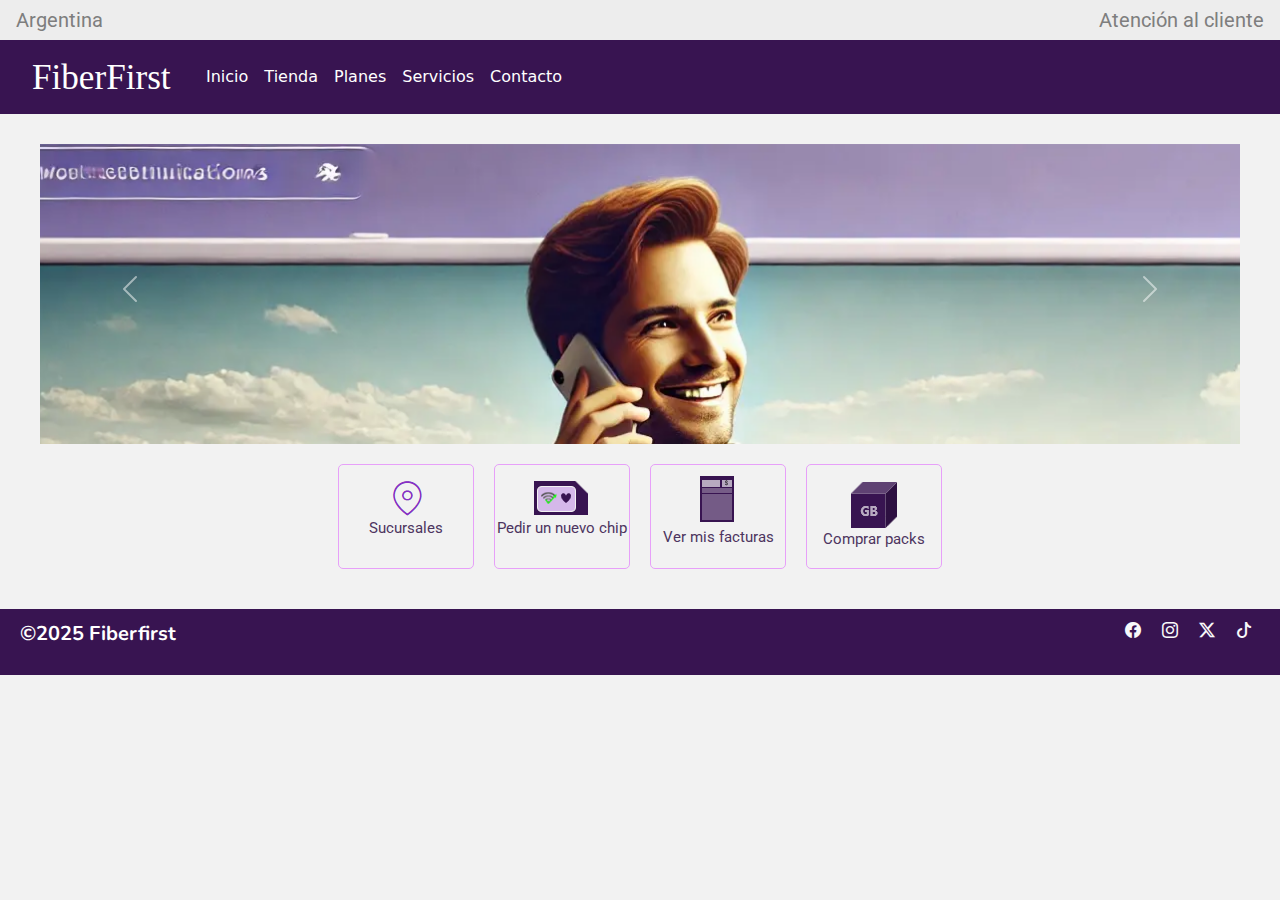
==== index.html @ aeedfc58 "Subida inicial" ====
<!DOCTYPE html>
<html lang="es">

<head>
    <meta charset="UTF-8">
    <meta name="viewport" content="width=device-width, initial-scale=1.0">
    <!--BOOTSTRAP-->
    <link href="https://cdn.jsdelivr.net/npm/bootstrap@5.3.3/dist/css/bootstrap.min.css" rel="stylesheet"
        integrity="sha384-QWTKZyjpPEjISv5WaRU9OFeRpok6YctnYmDr5pNlyT2bRjXh0JMhjY6hW+ALEwIH" crossorigin="anonymous">
    <!--END BOOTSTRAP-->
    <!--BOOTSTRAP ICONOS RRSS-->
    <link rel="stylesheet" href="https://cdn.jsdelivr.net/npm/bootstrap-icons/font/bootstrap-icons.css">
    <!--FIN DE BOOTSTRAP ICONOS-->
    <!--FONTS-->
    <link rel="preconnect" href="https://fonts.googleapis.com">
    <link rel="preconnect" href="https://fonts.gstatic.com" crossorigin>
    <link
        href="https://fonts.googleapis.com/css2?family=Nunito:ital,wght@0,200..1000;1,200..1000&family=Roboto:ital,wght@0,100..900;1,100..900&display=swap"
        rel="stylesheet">
    <!--FONTS End-->
    <!--CSS-->
    <link rel="stylesheet" href="./assets/css/style.css">
    <!-- CSS End-->
    <title>Celulares, Planes, Internet y más para estar Todo el Tiempo Conectado</title>
</head>

<body>
    <header>
        <div class="top-header d-flex justify-content-between p-3">
            <div class="left-top-header">
                <p class="m-0">Argentina</p>
            </div>
            <div class="right-top-header">
                <p class="m-0">Atención al cliente</p>
            </div>
        </div>
        <div class="bottom-header">
            <nav class="navbar navbar-expand-lg">
                <div class="container-fluid">
                    <a class="navbar-brand" href="./index.html"><img src="./assets/resources/logos/logowhite2.svg"
                            alt="Logo" class="logo-img"></a>
                    <button class="navbar-toggler" type="button" data-bs-toggle="collapse"
                        data-bs-target="#navbarSupportedContent" aria-controls="navbarSupportedContent"
                        aria-expanded="false" aria-label="Toggle navigation">
                        <span class="navbar-toggler-icon"></span>
                    </button>
                    <div class="collapse navbar-collapse" id="navbarSupportedContent">
                        <ul class="navbar-nav me-auto mb-2 mb-lg-0">
                            <li class="nav-item">
                                <a class="nav-link active" aria-current="page" href="./index.html">Inicio</a>
                            </li>
                            <li class="nav-item">
                                <a class="nav-link" href="./pages/tienda.html">Tienda</a>
                            </li>
                            <li class="nav-item">
                                <a class="nav-link" href="./pages/planes.html">Planes</a>
                            </li>
                            <li class="nav-item">
                                <a class="nav-link" href="./pages/servicios.html">Servicios</a>
                            </li>
                            <li class="nav-item">
                                <a class="nav-link" href="./pages/contacto.html">Contacto</a>
                            </li>
                        </ul>
                    </div>
                </div>
            </nav>
        </div>
        <!--Fin del menú de navegación-->
    </header>
    <!--FIN HEADER - INICIO MAIN -->
    <main>
        <!--Temp
        <h1>Bienvenido a nuestro nuevo sitio</h1>
        <p>Internet en todas partes</p>-->
        <!--CAROUSEL START-->
        <div id="carouselExample" class="carousel slide">
            <div class="carousel-inner">
                <div class="carousel-item active">
                    <img src="./assets/resources/banners-index/banner-ia-persona-hablando-campo.webp"
                        class="d-block w-100" alt="Conectá con libertad">
                </div>
                <div class="carousel-item">
                    <img src="./assets/resources/banners-index/banner-ia-ciudad-conexion-velocidad.webp"
                        class="d-block w-100" alt="Volá con nuestros planes de Fibra">
                </div>
                <div class="carousel-item">
                    <img src="./assets/resources/banners-index/banner-ia-persona-persona-gamer-jugando-5g.webp"
                        class="d-block w-100" alt="5G sin latencia">
                </div>
            </div>
            <button class="carousel-control-prev" type="button" data-bs-target="#carouselExample" data-bs-slide="prev">
                <span class="carousel-control-prev-icon" aria-hidden="true"></span>
                <span class="visually-hidden">Anterior</span>
            </button>
            <button class="carousel-control-next" type="button" data-bs-target="#carouselExample" data-bs-slide="next">
                <span class="carousel-control-next-icon" aria-hidden="true"></span>
                <span class="visually-hidden">Siguiente</span>
            </button>
        </div>
        <!-- CAROUSEL END-->
        <section id="shortcuts">
                <div>
                    <img src="./assets/resources/pin-sucursales-2.png" alt="Sucursales">
                    <p>Sucursales</p>
                </div>
                <div>
                    <img src="./assets/resources/icono-simcard-violeta.png" alt="Pedir una nueva Simcard">
                    <p>Pedir un nuevo chip</p>
                </div>
                <div>
                    <img src="./assets/resources/icono-factura.png" alt="Visualizar mis facturas">
                    <p>Ver mis facturas</p>
                </div>
                <div>
                    <img src="./assets/resources/icono-packs.png" alt="Comprar packs">
                    <p>Comprar packs</p>
                </div>
        </section>
    </main>
    <!--Inicio footer (pie de página)-->
    <footer>
        <div class="top-footer">
            <p>©2025 Fiberfirst</p>
            <div>
                <a href="https://www.facebook.com" class="text-light mx-2"><i class="bi bi-facebook"></i></a>
                <a href="https://www.instagram.com" class="text-light mx-2"><i class="bi bi-instagram"></i></a>
                <a href="https://www.x.com" class="text-light mx-2"><i class="bi bi-twitter-x"></i></a>
                <a href="https://www.tiktok.com" class="text-light mx-2"><i class="bi bi-tiktok"></i></a>
            </div>
        </div>
    </footer>
    <!--Fin del footer o pie de página-->
    <script src="https://cdn.jsdelivr.net/npm/bootstrap@5.3.3/dist/js/bootstrap.bundle.min.js"
        integrity="sha384-YvpcrYf0tY3lHB60NNkmXc5s9fDVZLESaAA55NDzOxhy9GkcIdslK1eN7N6jIeHz" crossorigin="anonymous">
        </script>
</body>

</html>
---- assets/css/style.css ----
/* CSS Reset */
* {
    margin: 0;
    padding: 0;
    box-sizing: border-box;
}

/* CSS Reset End */
/* MEDIA QUERIES */
/* Celulares */
@media (max-width: 576px) {
    body {
        font-size: 14px;
    }
    img {
        max-width: 100%;
        height: auto;
    }
    .contacto {
        display: flex;
        flex-direction: column;
        flex-wrap: wrap;
    }
    .img-contacto {
        width: 100%;
        height: auto;
    }
    .navbar .container-fluid {
        padding: 0 10px:
    }
    .navbar-brand img {
        width: 100px;
    }

    .grid-equipos {
        grid-template-columns: 1fr;
    }
    .visualizador-content {
        grid-template-columns: 1fr;
    }
    .content-box{
        width: 100%;
    }

    .top-footer {
        flex-direction: column;
        text-align: center;
    }
}

/* Tablets */
@media (min-width: 577px) and (max-width: 992px) {
    img {
        max-width: 100%;
        height: auto;
    }
    .grid-equipos {
        grid-template-columns: repeat(2, 1fr);
    }

    .visualizador-content {
        grid-template-columns: 1fr;
    }
}


/* Escritorio */
@media (min-width: 993px) {
    .grid-equipos {
        grid-template-columns: repeat(3, 1fr);
    }
    .visualizador-content {
        grid-template-columns: repeat(2, 1fr);
    }
}
/* ESTILOS HEADER*/
/*TOP-HEADER*/
.top-header {
    display: flex;
    height: 40px;
    padding-left: 20px;
    padding-right: 20px;
    background-color: #ededed;
    justify-content: space-between;
    align-items: center;
}

/*LOGO Y NAVBAR TOP*/
.logo-img {
    width: 150px;
    height: auto;
    max-width: 100%;
}

.bottom-header {
    display: flex;
    padding-left: 20px;
    padding-right: 20px;
    background-color: #381451;
    align-items: center;
}

.navbar-nav .nav-link {
    color: white !important;
}

.navbar-nav .nav-link.active {
    color: white !important;
}

.navbar-toggler {
    border-color: rgba(255, 255, 255, 0.5);
    /* Color del borde */
}

.navbar-toggler-icon {
    filter: invert(1);
    /* Invierte los colores (oscuro a claro) */
}

/*INICIO ESTILOS TOP MENU*/

/*FIN ESTILOS TOP MENU*/
/* FIN ESTILOS HEADER*/
/* Estilos Body */
body {
    background-color: #F2F2F2;
}

/* INICIO selector para H1 en todas las webs */
h1 {
    font-size: 36px;
    color: #5c2971;
    font-family: "Roboto", sans-serif;
    text-align: left;
}

/* FIN selector para etiqueta H1 en todas las webs */
/*ESTILOS CAROUSEL*/
.carousel-item img {
    width: 100%;
    height: 300px;
    object-fit: cover;
    margin-top: 10px;
}

/* INICIO selector para PÁRRAFOS */

.top-header p {
    font-family: "Roboto", sans-serif;
    color: #7e7e7e;
    font-size: 20px;
}

/* FIN Selector para PÁRRAFOS en todas las webs */

/*INICIO ESTILOS MAIN*/
/*PÁRRAFOS dentro del MAIN*/
main {
    display: flex;
    flex-direction: column;
    flex: 1;
    max-width: 1200px;
    margin: 20px auto;
    justify-content: center;
    align-items: center;
    width: 100%;
}

main p {
    font-family: "Roboto", sans-serif;
    font-size: 20px;
    color: #a3a3a3;
}

/*FIN Selector para PÁRRAFOS dentro del MAIN*/
/*USO DE GRID PARA VISUALIZADOR DE EQUIPOS*/
#visualizador-equipos {
    display: grid;
    grid-template-columns: 250px auto;
    margin: 5% 0% 5% 0%;
    column-gap: 1%;

}

.menu-lateral {
    background-color: #ffffff;
    border: 1px solid #e7a0f9;
    border-radius: 15px;
    align-items: center;
    text-align: center;
}

.menu-lateral p {
    color: #5c2971;
    font-size: 150%;
    font-weight: bold;
}

.grid-equipos {
    display: grid;
    grid-template-columns: repeat(3, 1fr);
    /*Alternativa: repeat (3, 1fr)*/
    grid-template-rows: 1fr 1fr 1fr;
    column-gap: 2%;
    row-gap: 2%;
    justify-content: center;
}

.grid-box {
    display: grid;
    place-items: center;
    background-color: #ffffff;
    border: 1px solid #e7a0f9;
    border-radius: 15px;
    padding: 10px;
}

.grid-box img {
    width: 50%;
}

.grid-box p {
    font-size: 100%;
    color: #5c2971;
    font-weight: bold;
    text-align: center;
}

/*USO DE GRID PARA VISUALIZADOR DE PLANES*/
.visualizador-content {
    display: grid;
    grid-template-columns: 1fr 1fr 1fr 1fr;
    column-gap: 1%;
    margin-top: 1%;
    margin-bottom: 15px;
}

/*ESTILOS PARA BOX DE PLANES*/
.content-box {
    display: grid;
    grid-template-columns: 1fr;
    grid-auto-rows: min-content;
    align-items: start;
    background-color: #381451;
    border: 2px solid rgb(221, 110, 246);
    border-radius: 12px;
}

.content-titulo {
    padding: 10px 0px 0px 20px;
    font-size: 25px;
    color: rgb(255, 255, 255);
    font-weight: bold;
    max-height: 100%;
}

.content-price {
    padding-left: 20px;
    background-color: #e7a0f9;
}

.content-price p {
    color: #000000;
    font-size: 20px;
    font-weight: bold;
    margin: 5px 0;
}

.content-box-separador {
    padding: 10px 0px 0px 20px;
    background-color: #df4cbf;
}

.content-box-separador p {
    color: #ffffff;
    font-weight: bold;
}

.content-box-info {
    margin: 20px;
}

.content-box-info p {
    color: #fff;
    font-size: 16px;
}


/*ESTILOS CONTENEDORES SERVICIOS*/


/*ESTILOS PARA CONTENEDORES DE EQUIPOS*/
.eqp-box {
    background-color: white;
    border: 1px solid #d0d0d0;
    border-radius: 5px;
}

.eqp-box p {
    font-weight: bold;
    color: rgb(35, 35, 35);
    font-size: 25px;
}

.servicios-celulares {
    background-color: #5c2971;
    padding: 5px;
    color: #ffffff;
    border-radius: 20px;
    text-decoration: none;
    font-size: 18px;
}

.servicios-casa {
    background-color: #5c2971;
    padding: 5px;
    color: #ffffff;
    border-radius: 20px;
    text-decoration: none;
    font-size: 18px;
}

/* SHORTCUTS INDEX */
#shortcuts {
    margin: 20px 0;
    display: grid;
    grid-template-columns: repeat(4, 1fr);
    column-gap: 20px;
    align-items: stretch;
    justify-content: space-between;
}

#shortcuts div {
    padding: 10px 2px 2px 2px;
    align-items: center;
    justify-content: center;
    text-align: center;
    border: 1px solid #e7a0f9;
    border-radius: 5px;
}

#shortcuts p {
    color: #4d355f;
    font-size: 15px;
}

/* FIN ESTILOS MAIN*/
/* ESTILOS con Especificidad #Etiquetas para IDs */

/*INICIO FOOTER*/
footer {
    background-color: #381451;
    padding: 10px 20px 10px 20px;
}

footer p {
    font-size: 20px;
    font-family: "Nunito", sans-serif;
    color: #ffffff;
    font-weight: bold;
}

.top-footer {
    display: flex;
    justify-content: space-between;
}

/*FIN ESTILOS FOOTER*/

/*INICIO ESTILOS ESPECIALES*/
#banner-servicios {
    width: 70%;
}

/*FORMULARIO DE CONTACTO FONDO & TEXTO*/
.contacto {
    display: flex;
    gap: 10px;
}

#formulario-contacto {
    display: flex;
    flex-direction: column;
    font-family: "Roboto", sans-serif;
    font-size: 15px;
    color: #680b97;
    padding: 2%;
    margin-bottom: 2%;
    background-color: #fdf8fe;
    /*Fondo del menú*/
    border: 1px solid #ea96ff;
    border-radius: 5px;

    /*Borde gris*/
}

#formulario-contacto p {
    font-size: 20px;
    font-weight: bold;
    color: #681e85;
}

.btn-custom {
    background-color: #6a0dad;
    color: white;
    border: 1px solid #da1aba;
    border-radius: 2px;

}

.btn-custom:hover {
    background-color: #580a9e;
}


.titulo2 {
    margin-top: 10px;
}

.titulo2 p {
    color: #8724a5;
    font-weight: bold;
    font-size: 20px;
}

.img-contacto {
    max-width: 100%;
    height: 50%;
}
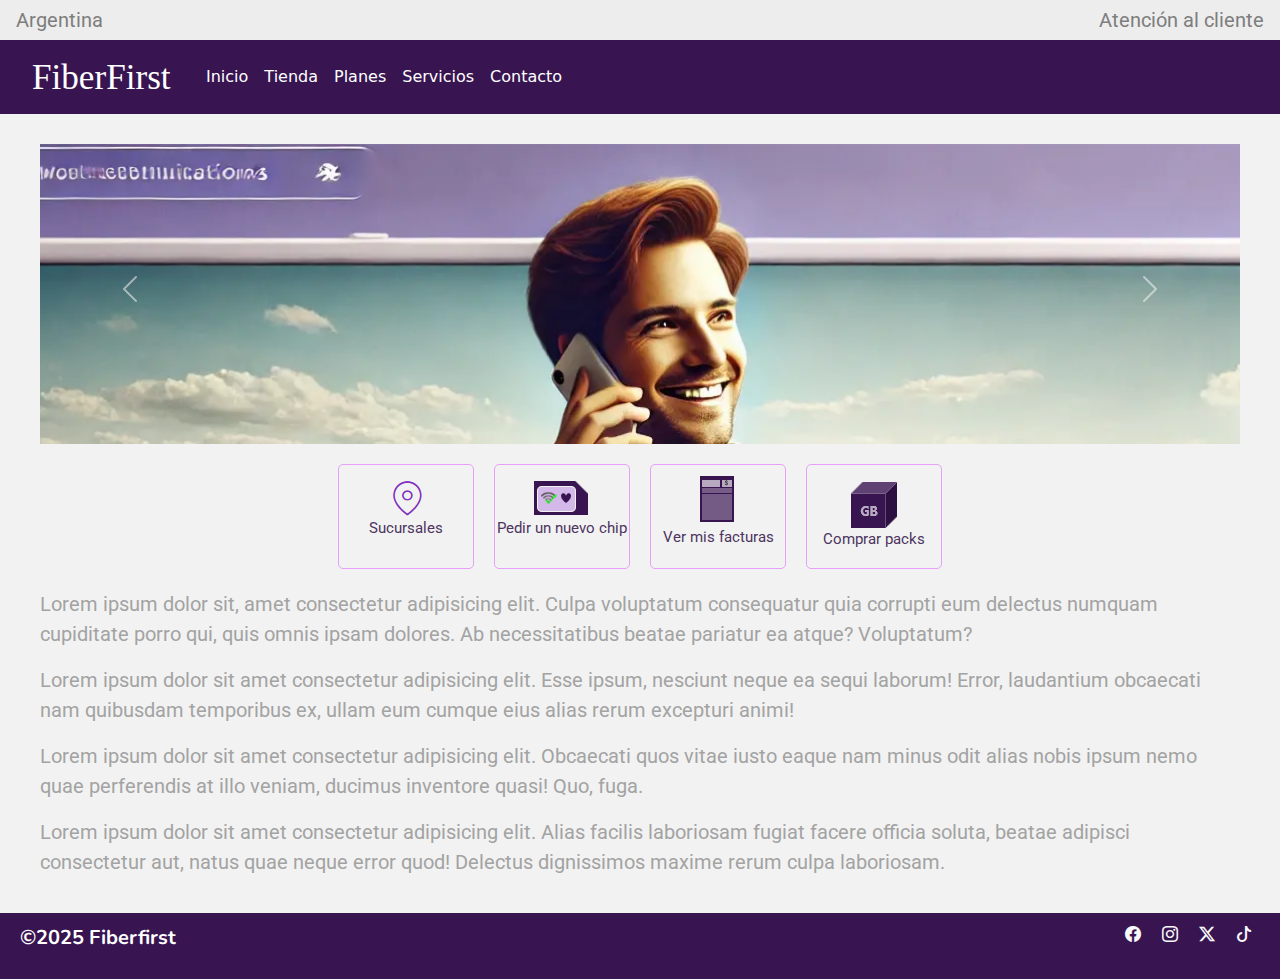
==== commit 114b6213: "Correciones" ====
--- a/index.html
+++ b/index.html
@@ -23,7 +23,7 @@
     <!-- CSS End-->
     <title>Celulares, Planes, Internet y más para estar Todo el Tiempo Conectado</title>
 </head>
-
+<!-- FIN HEADER - INICIO BODY -->
 <body>
     <header>
         <div class="top-header d-flex justify-content-between p-3">
@@ -34,6 +34,7 @@
                 <p class="m-0">Atención al cliente</p>
             </div>
         </div>
+        <!-- INICIO TOP MENU Y NAVBAR -->
         <div class="bottom-header">
             <nav class="navbar navbar-expand-lg">
                 <div class="container-fluid">
@@ -66,13 +67,10 @@
                 </div>
             </nav>
         </div>
-        <!--Fin del menú de navegación-->
+        <!--Fin del TOP MENU Y NAVBAR-->
     </header>
     <!--FIN HEADER - INICIO MAIN -->
     <main>
-        <!--Temp
-        <h1>Bienvenido a nuestro nuevo sitio</h1>
-        <p>Internet en todas partes</p>-->
         <!--CAROUSEL START-->
         <div id="carouselExample" class="carousel slide">
             <div class="carousel-inner">
@@ -99,6 +97,7 @@
             </button>
         </div>
         <!-- CAROUSEL END-->
+         <!-- INICIO ACCESOS RAPIDOS -->
         <section id="shortcuts">
                 <div>
                     <img src="./assets/resources/pin-sucursales-2.png" alt="Sucursales">
@@ -117,6 +116,11 @@
                     <p>Comprar packs</p>
                 </div>
         </section>
+        <!-- FIN ACCESOS RÁPIDOS -->
+         <p>Lorem ipsum dolor sit, amet consectetur adipisicing elit. Culpa voluptatum consequatur quia corrupti eum delectus numquam cupiditate porro qui, quis omnis ipsam dolores. Ab necessitatibus beatae pariatur ea atque? Voluptatum?</p>
+         <p>Lorem ipsum dolor sit amet consectetur adipisicing elit. Esse ipsum, nesciunt neque ea sequi laborum! Error, laudantium obcaecati nam quibusdam temporibus ex, ullam eum cumque eius alias rerum excepturi animi!
+            <p>Lorem ipsum dolor sit amet consectetur adipisicing elit. Obcaecati quos vitae iusto eaque nam minus odit alias nobis ipsum nemo quae perferendis at illo veniam, ducimus inventore quasi! Quo, fuga.
+                <p>Lorem ipsum dolor sit amet consectetur adipisicing elit. Alias facilis laboriosam fugiat facere officia soluta, beatae adipisci consectetur aut, natus quae neque error quod! Delectus dignissimos maxime rerum culpa laboriosam.
     </main>
     <!--Inicio footer (pie de página)-->
     <footer>
--- a/assets/css/style.css
+++ b/assets/css/style.css
@@ -33,13 +33,20 @@
     }
 
     .grid-equipos {
+        display: grid;
         grid-template-columns: 1fr;
+        row-gap: 10px;
     }
     .visualizador-content {
-        grid-template-columns: 1fr;
+        display: flex !important;
+        flex-direction: column;
+        row-gap: 10px;
     }
     .content-box{
         width: 100%;
+    }
+    .content-titulo .content-price .content-box-info {
+        font-size: 50%;
     }
 
     .top-footer {
@@ -47,13 +54,16 @@
         text-align: center;
     }
 }
-
+/* MEDIA QUERY */
 /* Tablets */
 @media (min-width: 577px) and (max-width: 992px) {
     img {
         max-width: 100%;
         height: auto;
     }
+        .content-box{
+        width: 100%;
+    }
     .grid-equipos {
         grid-template-columns: repeat(2, 1fr);
     }
@@ -63,7 +73,7 @@
     }
 }
 
-
+/* MEDIA QUERY */
 /* Escritorio */
 @media (min-width: 993px) {
     .grid-equipos {
@@ -93,15 +103,15 @@
 }
 
 .bottom-header {
-    display: flex;
     padding-left: 20px;
     padding-right: 20px;
     background-color: #381451;
     align-items: center;
 }
-
+    
 .navbar-nav .nav-link {
     color: white !important;
+    text-align: center;
 }
 
 .navbar-nav .nav-link.active {
@@ -110,20 +120,18 @@
 
 .navbar-toggler {
     border-color: rgba(255, 255, 255, 0.5);
-    /* Color del borde */
 }
 
 .navbar-toggler-icon {
     filter: invert(1);
-    /* Invierte los colores (oscuro a claro) */
-}
-
-/*INICIO ESTILOS TOP MENU*/
-
-/*FIN ESTILOS TOP MENU*/
-/* FIN ESTILOS HEADER*/
+}
+
 /* Estilos Body */
 body {
+    display: flex;
+    flex-direction: column;
+    flex: 1;
+    height: 100%;
     background-color: #F2F2F2;
 }
 
@@ -134,9 +142,9 @@
     font-family: "Roboto", sans-serif;
     text-align: left;
 }
-
 /* FIN selector para etiqueta H1 en todas las webs */
-/*ESTILOS CAROUSEL*/
+
+/* ESTILOS CAROUSEL INDEX */
 .carousel-item img {
     width: 100%;
     height: 300px;
@@ -145,26 +153,25 @@
 }
 
 /* INICIO selector para PÁRRAFOS */
-
 .top-header p {
     font-family: "Roboto", sans-serif;
     color: #7e7e7e;
     font-size: 20px;
 }
 
-/* FIN Selector para PÁRRAFOS en todas las webs */
-
 /*INICIO ESTILOS MAIN*/
 /*PÁRRAFOS dentro del MAIN*/
 main {
     display: flex;
     flex-direction: column;
-    flex: 1;
+    flex-grow: 1 !important;
     max-width: 1200px;
     margin: 20px auto;
-    justify-content: center;
+    justify-content: space-between;
     align-items: center;
+    height: 100vh
     width: 100%;
+    
 }
 
 main p {
@@ -174,15 +181,14 @@
 }
 
 /*FIN Selector para PÁRRAFOS dentro del MAIN*/
-/*USO DE GRID PARA VISUALIZADOR DE EQUIPOS*/
+/*GRID PARA VISUALIZADOR DE EQUIPOS*/
 #visualizador-equipos {
     display: grid;
     grid-template-columns: 250px auto;
     margin: 5% 0% 5% 0%;
     column-gap: 1%;
-
-}
-
+}
+/* MENU LATERAL O FILTROS PARA EQUIPOS */
 .menu-lateral {
     background-color: #ffffff;
     border: 1px solid #e7a0f9;
@@ -196,7 +202,8 @@
     font-size: 150%;
     font-weight: bold;
 }
-
+/* FIN MENU LATERAL O FILTROS PARA EQUIPOS */
+/* GRILLA DE EQUIPOS */
 .grid-equipos {
     display: grid;
     grid-template-columns: repeat(3, 1fr);
@@ -226,8 +233,9 @@
     font-weight: bold;
     text-align: center;
 }
-
-/*USO DE GRID PARA VISUALIZADOR DE PLANES*/
+/* FIN GRID GRILLA EQUIPOS */
+
+/*USO DE GRID PARA VISUALIZADORES DE PLANES Y SERVICIOS */
 .visualizador-content {
     display: grid;
     grid-template-columns: 1fr 1fr 1fr 1fr;
@@ -236,7 +244,7 @@
     margin-bottom: 15px;
 }
 
-/*ESTILOS PARA BOX DE PLANES*/
+/*ESTILOS PARA BOX DE PLANES Y SERVICIOS */
 .content-box {
     display: grid;
     grid-template-columns: 1fr;
@@ -287,22 +295,7 @@
 }
 
 
-/*ESTILOS CONTENEDORES SERVICIOS*/
-
-
 /*ESTILOS PARA CONTENEDORES DE EQUIPOS*/
-.eqp-box {
-    background-color: white;
-    border: 1px solid #d0d0d0;
-    border-radius: 5px;
-}
-
-.eqp-box p {
-    font-weight: bold;
-    color: rgb(35, 35, 35);
-    font-size: 25px;
-}
-
 .servicios-celulares {
     background-color: #5c2971;
     padding: 5px;
@@ -321,7 +314,7 @@
     font-size: 18px;
 }
 
-/* SHORTCUTS INDEX */
+/* ESTILOS SHORTCUTS INDEX */
 #shortcuts {
     margin: 20px 0;
     display: grid;
@@ -344,9 +337,8 @@
     color: #4d355f;
     font-size: 15px;
 }
-
+/* FIN ESTILOS SHORTCUTS INDEX */
 /* FIN ESTILOS MAIN*/
-/* ESTILOS con Especificidad #Etiquetas para IDs */
 
 /*INICIO FOOTER*/
 footer {
@@ -365,7 +357,6 @@
     display: flex;
     justify-content: space-between;
 }
-
 /*FIN ESTILOS FOOTER*/
 
 /*INICIO ESTILOS ESPECIALES*/
@@ -401,6 +392,7 @@
     color: #681e85;
 }
 
+/* BOTON ESPECIFICO WEB CONTACTO */
 .btn-custom {
     background-color: #6a0dad;
     color: white;
@@ -412,7 +404,7 @@
 .btn-custom:hover {
     background-color: #580a9e;
 }
-
+/* BOTON ESPECIFICO WEB CONTACTO */
 
 .titulo2 {
     margin-top: 10px;
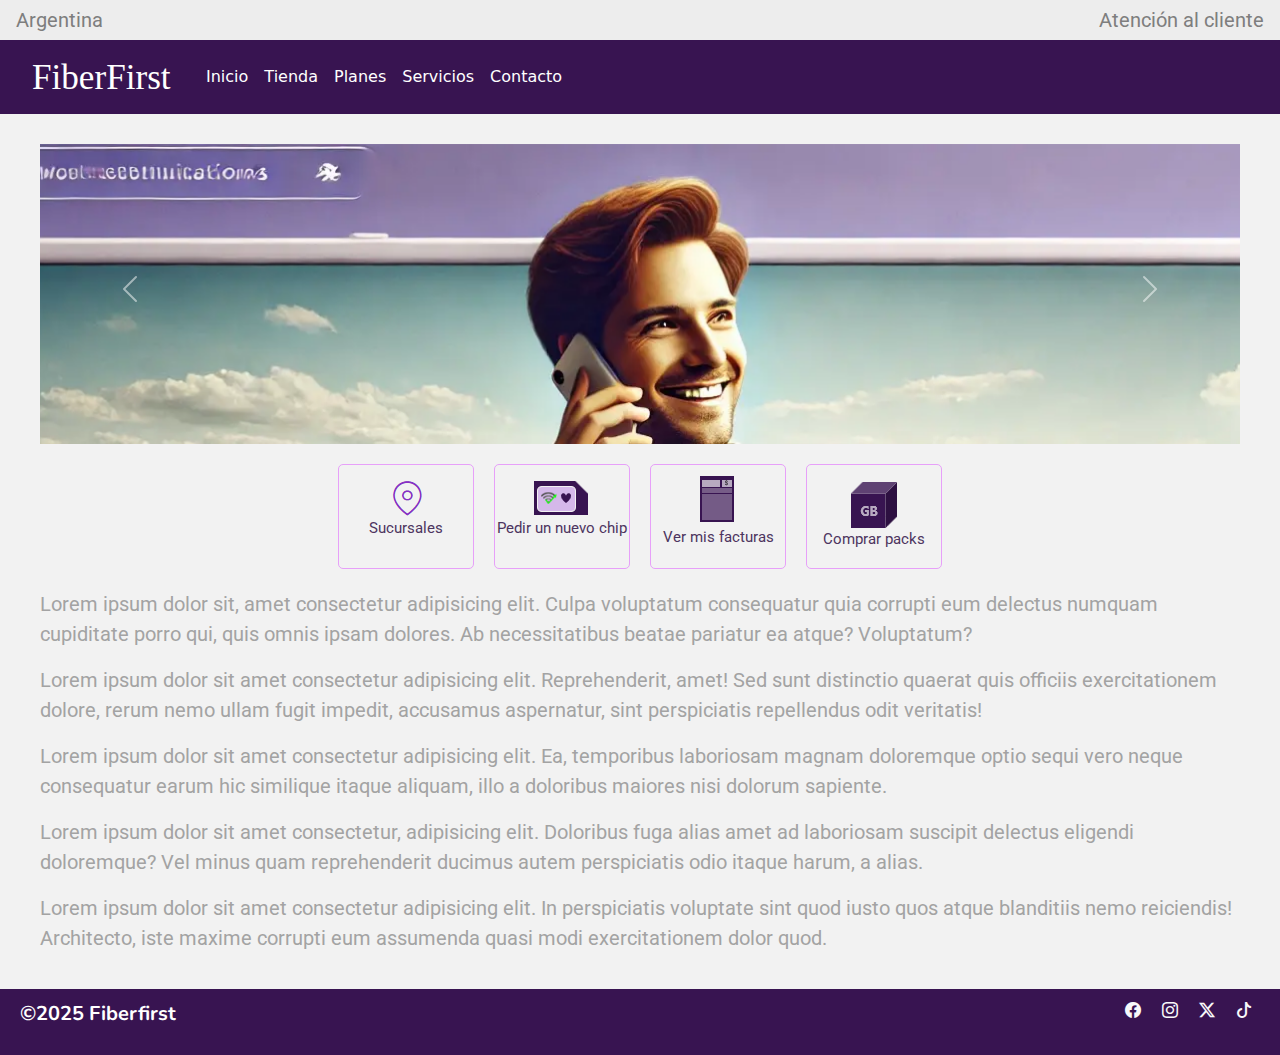
==== commit 6244859f: "Cambios" ====
--- a/index.html
+++ b/index.html
@@ -24,6 +24,7 @@
     <title>Celulares, Planes, Internet y más para estar Todo el Tiempo Conectado</title>
 </head>
 <!-- FIN HEADER - INICIO BODY -->
+
 <body>
     <header>
         <div class="top-header d-flex justify-content-between p-3">
@@ -97,30 +98,33 @@
             </button>
         </div>
         <!-- CAROUSEL END-->
-         <!-- INICIO ACCESOS RAPIDOS -->
+        <!-- INICIO ACCESOS RAPIDOS -->
         <section id="shortcuts">
-                <div>
-                    <img src="./assets/resources/pin-sucursales-2.png" alt="Sucursales">
-                    <p>Sucursales</p>
-                </div>
-                <div>
-                    <img src="./assets/resources/icono-simcard-violeta.png" alt="Pedir una nueva Simcard">
-                    <p>Pedir un nuevo chip</p>
-                </div>
-                <div>
-                    <img src="./assets/resources/icono-factura.png" alt="Visualizar mis facturas">
-                    <p>Ver mis facturas</p>
-                </div>
-                <div>
-                    <img src="./assets/resources/icono-packs.png" alt="Comprar packs">
-                    <p>Comprar packs</p>
-                </div>
+            <div>
+                <img src="./assets/resources/pin-sucursales-2.png" alt="Sucursales">
+                <p>Sucursales</p>
+            </div>
+            <div>
+                <img src="./assets/resources/icono-simcard-violeta.png" alt="Pedir una nueva Simcard">
+                <p>Pedir un nuevo chip</p>
+            </div>
+            <div>
+                <img src="./assets/resources/icono-factura.png" alt="Visualizar mis facturas">
+                <p>Ver mis facturas</p>
+            </div>
+            <div>
+                <img src="./assets/resources/icono-packs.png" alt="Comprar packs">
+                <p>Comprar packs</p>
+            </div>
         </section>
         <!-- FIN ACCESOS RÁPIDOS -->
-         <p>Lorem ipsum dolor sit, amet consectetur adipisicing elit. Culpa voluptatum consequatur quia corrupti eum delectus numquam cupiditate porro qui, quis omnis ipsam dolores. Ab necessitatibus beatae pariatur ea atque? Voluptatum?</p>
-         <p>Lorem ipsum dolor sit amet consectetur adipisicing elit. Esse ipsum, nesciunt neque ea sequi laborum! Error, laudantium obcaecati nam quibusdam temporibus ex, ullam eum cumque eius alias rerum excepturi animi!
-            <p>Lorem ipsum dolor sit amet consectetur adipisicing elit. Obcaecati quos vitae iusto eaque nam minus odit alias nobis ipsum nemo quae perferendis at illo veniam, ducimus inventore quasi! Quo, fuga.
-                <p>Lorem ipsum dolor sit amet consectetur adipisicing elit. Alias facilis laboriosam fugiat facere officia soluta, beatae adipisci consectetur aut, natus quae neque error quod! Delectus dignissimos maxime rerum culpa laboriosam.
+        <p>Lorem ipsum dolor sit, amet consectetur adipisicing elit. Culpa voluptatum consequatur quia corrupti eum
+            delectus numquam cupiditate porro qui, quis omnis ipsam dolores. Ab necessitatibus beatae pariatur ea atque?
+            Voluptatum?</p>
+            <p>Lorem ipsum dolor sit amet consectetur adipisicing elit. Reprehenderit, amet! Sed sunt distinctio quaerat quis officiis exercitationem dolore, rerum nemo ullam fugit impedit, accusamus aspernatur, sint perspiciatis repellendus odit veritatis!</p>
+            <p>Lorem ipsum dolor sit amet consectetur adipisicing elit. Ea, temporibus laboriosam magnam doloremque optio sequi vero neque consequatur earum hic similique itaque aliquam, illo a doloribus maiores nisi dolorum sapiente.</p>
+            <p>Lorem ipsum dolor sit amet consectetur, adipisicing elit. Doloribus fuga alias amet ad laboriosam suscipit delectus eligendi doloremque? Vel minus quam reprehenderit ducimus autem perspiciatis odio itaque harum, a alias.</p>
+            <p>Lorem ipsum dolor sit amet consectetur adipisicing elit. In perspiciatis voluptate sint quod iusto quos atque blanditiis nemo reiciendis! Architecto, iste maxime corrupti eum assumenda quasi modi exercitationem dolor quod.</p>
     </main>
     <!--Inicio footer (pie de página)-->
     <footer>
--- a/assets/css/style.css
+++ b/assets/css/style.css
@@ -12,22 +12,27 @@
     body {
         font-size: 14px;
     }
+
     img {
         max-width: 100%;
         height: auto;
     }
+
     .contacto {
         display: flex;
         flex-direction: column;
         flex-wrap: wrap;
     }
+
     .img-contacto {
         width: 100%;
         height: auto;
     }
+
     .navbar .container-fluid {
-        padding: 0 10px:
-    }
+        padding: 0 10px;
+    }
+
     .navbar-brand img {
         width: 100px;
     }
@@ -37,14 +42,17 @@
         grid-template-columns: 1fr;
         row-gap: 10px;
     }
+
     .visualizador-content {
         display: flex !important;
         flex-direction: column;
         row-gap: 10px;
     }
-    .content-box{
+
+    .content-box {
         width: 100%;
     }
+
     .content-titulo .content-price .content-box-info {
         font-size: 50%;
     }
@@ -54,6 +62,7 @@
         text-align: center;
     }
 }
+
 /* MEDIA QUERY */
 /* Tablets */
 @media (min-width: 577px) and (max-width: 992px) {
@@ -61,9 +70,11 @@
         max-width: 100%;
         height: auto;
     }
-        .content-box{
+
+    .content-box {
         width: 100%;
     }
+
     .grid-equipos {
         grid-template-columns: repeat(2, 1fr);
     }
@@ -79,10 +90,12 @@
     .grid-equipos {
         grid-template-columns: repeat(3, 1fr);
     }
+
     .visualizador-content {
         grid-template-columns: repeat(2, 1fr);
     }
 }
+
 /* ESTILOS HEADER*/
 /*TOP-HEADER*/
 .top-header {
@@ -108,7 +121,7 @@
     background-color: #381451;
     align-items: center;
 }
-    
+
 .navbar-nav .nav-link {
     color: white !important;
     text-align: center;
@@ -142,6 +155,7 @@
     font-family: "Roboto", sans-serif;
     text-align: left;
 }
+
 /* FIN selector para etiqueta H1 en todas las webs */
 
 /* ESTILOS CAROUSEL INDEX */
@@ -169,9 +183,8 @@
     margin: 20px auto;
     justify-content: space-between;
     align-items: center;
-    height: 100vh
     width: 100%;
-    
+
 }
 
 main p {
@@ -188,6 +201,7 @@
     margin: 5% 0% 5% 0%;
     column-gap: 1%;
 }
+
 /* MENU LATERAL O FILTROS PARA EQUIPOS */
 .menu-lateral {
     background-color: #ffffff;
@@ -199,19 +213,20 @@
 
 .menu-lateral p {
     color: #5c2971;
-    font-size: 150%;
-    font-weight: bold;
-}
+    font-size: 100%;
+    font-weight: bold;
+}
+
 /* FIN MENU LATERAL O FILTROS PARA EQUIPOS */
 /* GRILLA DE EQUIPOS */
 .grid-equipos {
     display: grid;
     grid-template-columns: repeat(3, 1fr);
-    /*Alternativa: repeat (3, 1fr)*/
     grid-template-rows: 1fr 1fr 1fr;
     column-gap: 2%;
     row-gap: 2%;
     justify-content: center;
+    
 }
 
 .grid-box {
@@ -233,6 +248,8 @@
     font-weight: bold;
     text-align: center;
 }
+
+
 /* FIN GRID GRILLA EQUIPOS */
 
 /*USO DE GRID PARA VISUALIZADORES DE PLANES Y SERVICIOS */
@@ -337,6 +354,7 @@
     color: #4d355f;
     font-size: 15px;
 }
+
 /* FIN ESTILOS SHORTCUTS INDEX */
 /* FIN ESTILOS MAIN*/
 
@@ -357,6 +375,7 @@
     display: flex;
     justify-content: space-between;
 }
+
 /*FIN ESTILOS FOOTER*/
 
 /*INICIO ESTILOS ESPECIALES*/
@@ -404,6 +423,7 @@
 .btn-custom:hover {
     background-color: #580a9e;
 }
+
 /* BOTON ESPECIFICO WEB CONTACTO */
 
 .titulo2 {
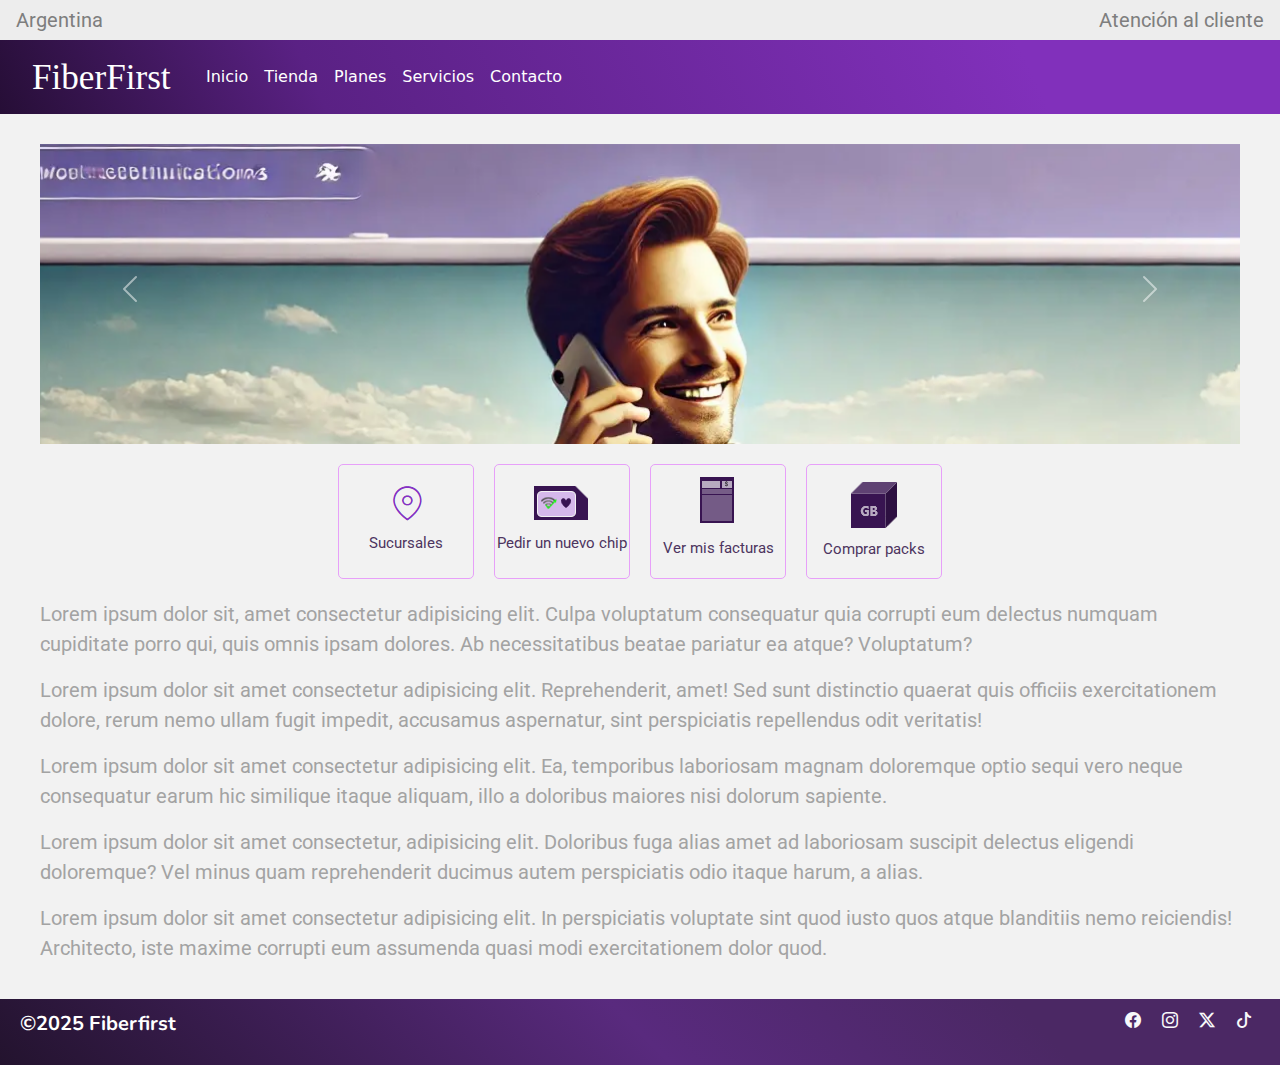
==== commit 531db234: "Se actualizan los archivos .html con degradado y animación básica y se añaden los archivos .scss" ====
--- a/index.html
+++ b/index.html
@@ -11,6 +11,9 @@
     <!--BOOTSTRAP ICONOS RRSS-->
     <link rel="stylesheet" href="https://cdn.jsdelivr.net/npm/bootstrap-icons/font/bootstrap-icons.css">
     <!--FIN DE BOOTSTRAP ICONOS-->
+    <!-- ANIMATIONS -->
+    <link rel="stylesheet" href="https://cdnjs.cloudflare.com/ajax/libs/animate.css/4.1.1/animate.min.css" />
+    <!-- END - ANIMATIONS -->
     <!--FONTS-->
     <link rel="preconnect" href="https://fonts.googleapis.com">
     <link rel="preconnect" href="https://fonts.gstatic.com" crossorigin>
@@ -35,12 +38,12 @@
                 <p class="m-0">Atención al cliente</p>
             </div>
         </div>
-        <!-- INICIO TOP MENU Y NAVBAR -->
+        <!-- TOP MENU & NAVBAR START -->
         <div class="bottom-header">
             <nav class="navbar navbar-expand-lg">
                 <div class="container-fluid">
-                    <a class="navbar-brand" href="./index.html"><img src="./assets/resources/logos/logowhite2.svg"
-                            alt="Logo" class="logo-img"></a>
+                    <a class="navbar-brand animate__bounceIn" href="./index.html"><img
+                            src="./assets/resources/logos/logowhite2.svg" alt="Logo" class="logo-img"></a>
                     <button class="navbar-toggler" type="button" data-bs-toggle="collapse"
                         data-bs-target="#navbarSupportedContent" aria-controls="navbarSupportedContent"
                         aria-expanded="false" aria-label="Toggle navigation">
@@ -121,10 +124,18 @@
         <p>Lorem ipsum dolor sit, amet consectetur adipisicing elit. Culpa voluptatum consequatur quia corrupti eum
             delectus numquam cupiditate porro qui, quis omnis ipsam dolores. Ab necessitatibus beatae pariatur ea atque?
             Voluptatum?</p>
-            <p>Lorem ipsum dolor sit amet consectetur adipisicing elit. Reprehenderit, amet! Sed sunt distinctio quaerat quis officiis exercitationem dolore, rerum nemo ullam fugit impedit, accusamus aspernatur, sint perspiciatis repellendus odit veritatis!</p>
-            <p>Lorem ipsum dolor sit amet consectetur adipisicing elit. Ea, temporibus laboriosam magnam doloremque optio sequi vero neque consequatur earum hic similique itaque aliquam, illo a doloribus maiores nisi dolorum sapiente.</p>
-            <p>Lorem ipsum dolor sit amet consectetur, adipisicing elit. Doloribus fuga alias amet ad laboriosam suscipit delectus eligendi doloremque? Vel minus quam reprehenderit ducimus autem perspiciatis odio itaque harum, a alias.</p>
-            <p>Lorem ipsum dolor sit amet consectetur adipisicing elit. In perspiciatis voluptate sint quod iusto quos atque blanditiis nemo reiciendis! Architecto, iste maxime corrupti eum assumenda quasi modi exercitationem dolor quod.</p>
+        <p>Lorem ipsum dolor sit amet consectetur adipisicing elit. Reprehenderit, amet! Sed sunt distinctio quaerat
+            quis officiis exercitationem dolore, rerum nemo ullam fugit impedit, accusamus aspernatur, sint perspiciatis
+            repellendus odit veritatis!</p>
+        <p>Lorem ipsum dolor sit amet consectetur adipisicing elit. Ea, temporibus laboriosam magnam doloremque optio
+            sequi vero neque consequatur earum hic similique itaque aliquam, illo a doloribus maiores nisi dolorum
+            sapiente.</p>
+        <p>Lorem ipsum dolor sit amet consectetur, adipisicing elit. Doloribus fuga alias amet ad laboriosam suscipit
+            delectus eligendi doloremque? Vel minus quam reprehenderit ducimus autem perspiciatis odio itaque harum, a
+            alias.</p>
+        <p>Lorem ipsum dolor sit amet consectetur adipisicing elit. In perspiciatis voluptate sint quod iusto quos atque
+            blanditiis nemo reiciendis! Architecto, iste maxime corrupti eum assumenda quasi modi exercitationem dolor
+            quod.</p>
     </main>
     <!--Inicio footer (pie de página)-->
     <footer>
--- a/assets/css/style.css
+++ b/assets/css/style.css
@@ -1,442 +1,389 @@
+.visualizador-content {
+  display: grid;
+  grid-template-columns: repeat(4, 1fr);
+  -moz-column-gap: 1%;
+       column-gap: 1%;
+  row-gap: 2%;
+  margin-top: 1%;
+  margin-bottom: 1%;
+}
+
+#shortcuts div, .contacto, #formulario-contacto {
+  display: flex;
+  gap: 10px;
+}
+
 /* CSS Reset */
 * {
-    margin: 0;
-    padding: 0;
-    box-sizing: border-box;
-}
-
-/* CSS Reset End */
+  margin: 0;
+  padding: 0;
+  box-sizing: border-box;
+}
+
+/* CSS Reset END */
+html {
+  height: 100%;
+}
+
+/* h1 General Style */
+h1 {
+  font-family: "Roboto", sans-serif;
+  font-size: 36px;
+  color: #5c2971;
+  text-align: left;
+}
+
+/* BODY STYLES */
+body {
+  display: flex;
+  flex-direction: column;
+  flex: 1;
+  height: 100%;
+  background-color: #F2F2F2;
+}
+
+/*INICIO ESTILOS ESPECIALES*/
+#banner-servicios {
+  width: 70%;
+}
+
+/* ESTILOS SHORTCUTS INDEX */
+#shortcuts {
+  margin: 20px 0;
+  display: grid;
+  grid-template-columns: repeat(4, 1fr);
+  -moz-column-gap: 20px;
+       column-gap: 20px;
+  align-items: stretch;
+  justify-content: space-between;
+}
+#shortcuts div {
+  padding: 10px 2px 2px 2px;
+  display: flex;
+  flex-direction: column;
+  align-items: center;
+  justify-content: center;
+  border: 1px solid #e7a0f9;
+  border-radius: 5px;
+}
+#shortcuts p {
+  color: #4d355f;
+  font-size: 15px;
+}
+
+/* FIN ESTILOS SHORTCUTS INDEX */
+/*FORMULARIO DE CONTACTO FONDO & TEXTO*/
+#formulario-contacto {
+  flex-direction: column;
+  font-family: "Roboto", sans-serif;
+  font-size: 15px;
+  color: #680b97;
+  padding: 2%;
+  margin-bottom: 2%;
+  background-color: #fdf8fe;
+  border: 1px solid #ea96ff;
+  border-radius: 5px;
+}
+#formulario-contacto p {
+  font-family: "Roboto", sans-serif;
+  font-size: 20px;
+  color: #681e85;
+  font-weight: bold;
+}
+
+/* BOTON ESPECIFICO WEB CONTACTO */
+.btn-custom {
+  background-color: #6a0dad;
+  color: white;
+  border: 1px solid #da1aba;
+  border-radius: 2px;
+}
+.btn-custom:hover {
+  background-color: #580a9e;
+}
+
+/* BOTON ESPECIFICO WEB CONTACTO */
+.titulo2 {
+  margin-top: 10px;
+}
+.titulo2 p {
+  color: #8724a5;
+  font-weight: bold;
+  font-size: 20px;
+}
+
+.img-contacto {
+  max-width: 100%;
+  height: 50%;
+}
+
+/* ESTILOS HEADER*/
+/*TOP-HEADER*/
+.top-header {
+  display: flex;
+  height: 40px;
+  padding-left: 20px;
+  padding-right: 20px;
+  background-color: #ededed;
+  justify-content: space-between;
+  align-items: center;
+}
+.top-header p {
+  font-family: "Roboto", sans-serif;
+  color: #7e7e7e;
+  font-size: 20px;
+}
+
+/*LOGO Y NAVBAR TOP*/
+.logo-img {
+  width: 150px;
+  height: auto;
+  max-width: 100%;
+}
+
+.bottom-header {
+  padding-left: 20px;
+  padding-right: 20px;
+  background-image: linear-gradient(65deg, #260e36, #5a2184 25%, #8130bb 80%);
+  /*background-color: #381451;*/
+  align-items: center;
+}
+
+.navbar-nav .nav-link {
+  color: white !important;
+  text-align: center;
+}
+.navbar-nav .nav-link.active {
+  color: white !important;
+}
+
+.navbar-toggler {
+  border-color: rgba(255, 255, 255, 0.5);
+}
+
+.navbar-toggler-icon {
+  filter: invert(1);
+}
+
+main {
+  display: flex;
+  flex-direction: column;
+  flex-grow: 1 !important;
+  max-width: 1200px;
+  margin: 20px auto;
+  justify-content: space-between;
+  align-items: center;
+  width: 100%;
+}
+main p {
+  font-family: "Roboto", sans-serif;
+  font-size: 20px;
+  color: #a3a3a3;
+}
+
+/*INICIO FOOTER*/
+footer {
+  background-image: linear-gradient(45deg, #23132e, #592a7e 50%, #4b2864 80%);
+  padding: 10px 20px 10px 20px;
+}
+
+footer p {
+  font-size: 20px;
+  font-family: "Nunito", sans-serif;
+  color: #ffffff;
+  font-weight: bold;
+}
+
+.top-footer {
+  display: flex;
+  justify-content: space-between;
+}
+
+/*FIN ESTILOS FOOTER*/
+/*Color de bordes de box grid de equipos */
+/*GRID PARA VISUALIZADOR DE EQUIPOS*/
+#visualizador-equipos {
+  display: grid;
+  grid-template-columns: 250px auto;
+  margin: 5% 0% 5% 0%;
+  -moz-column-gap: 1%;
+       column-gap: 1%;
+}
+
+/* MENU LATERAL O FILTROS PARA EQUIPOS */
+.menu-lateral {
+  background-color: #ffffff;
+  border: 1px solid #e7a0f9;
+  border-radius: 15px;
+  align-items: center;
+  text-align: center;
+}
+.menu-lateral p {
+  color: #5c2971;
+  font-size: 100%;
+  font-weight: bold;
+}
+
+/* FIN MENU LATERAL O FILTROS PARA EQUIPOS */
+/* GRILLA DE EQUIPOS */
+.grid-equipos {
+  display: grid;
+  grid-template-columns: repeat(3, 1fr);
+  grid-template-rows: 1fr 1fr 1fr;
+  -moz-column-gap: 2%;
+       column-gap: 2%;
+  row-gap: 2%;
+  justify-content: center;
+}
+
+.grid-box {
+  display: flex;
+  flex-direction: column;
+  place-items: center;
+  background-color: #ffffff;
+  border: 1px solid #e7a0f9;
+  border-radius: 15px;
+  padding: 10px;
+}
+.grid-box img {
+  width: 70%;
+}
+.grid-box p {
+  font-size: 100%;
+  color: #5c2971;
+  font-weight: bold;
+  text-align: center;
+}
+
+/* FIN GRID GRILLA EQUIPOS */
+/*FIN GRID PARA EQUIPOS*/
+/*INICIO - GRID PARA VISUALIZADORES DE PLANES Y SERVICIOS */
+/*ESTILOS PARA BOX DE PLANES Y SERVICIOS */
+.content-box {
+  display: grid;
+  grid-template-columns: 1fr;
+  grid-auto-rows: min-content;
+  align-items: start;
+  background-color: #381451;
+  border: 2px solid rgb(221, 110, 246);
+  border-radius: 12px;
+}
+
+.content-titulo {
+  padding: 10px 0px 0px 20px;
+  font-size: 25px;
+  color: rgb(255, 255, 255);
+  font-weight: bold;
+  max-height: 100%;
+}
+
+.content-price {
+  padding-left: 20px;
+  background-color: #e7a0f9;
+}
+.content-price p {
+  color: #000000;
+  font-size: 20px;
+  font-weight: bold;
+  margin: 5px 0;
+}
+
+.content-box-separador {
+  padding: 10px 0px 0px 20px;
+  background-color: #df4cbf;
+}
+.content-box-separador p {
+  color: #ffffff;
+  font-weight: bold;
+}
+
+.content-box-info {
+  margin: 20px;
+}
+.content-box-info p {
+  color: #fff;
+  font-size: 16px;
+}
+
+/* ESTILOS CAROUSEL INDEX */
+.carousel-item img {
+  width: 100%;
+  height: 300px;
+  -o-object-fit: cover;
+     object-fit: cover;
+  margin-top: 10px;
+}
+
 /* MEDIA QUERIES */
 /* Celulares */
 @media (max-width: 576px) {
-    body {
-        font-size: 14px;
-    }
-
-    img {
-        max-width: 100%;
-        height: auto;
-    }
-
-    .contacto {
-        display: flex;
-        flex-direction: column;
-        flex-wrap: wrap;
-    }
-
-    .img-contacto {
-        width: 100%;
-        height: auto;
-    }
-
-    .navbar .container-fluid {
-        padding: 0 10px;
-    }
-
-    .navbar-brand img {
-        width: 100px;
-    }
-
-    .grid-equipos {
-        display: grid;
-        grid-template-columns: 1fr;
-        row-gap: 10px;
-    }
-
-    .visualizador-content {
-        display: flex !important;
-        flex-direction: column;
-        row-gap: 10px;
-    }
-
-    .content-box {
-        width: 100%;
-    }
-
-    .content-titulo .content-price .content-box-info {
-        font-size: 50%;
-    }
-
-    .top-footer {
-        flex-direction: column;
-        text-align: center;
-    }
-}
-
+  body {
+    font-size: 14px;
+  }
+  img {
+    max-width: 100%;
+    height: auto;
+  }
+  .contacto {
+    display: flex;
+    flex-direction: column;
+    flex-wrap: wrap;
+  }
+  .img-contacto {
+    width: 100%;
+    height: auto;
+  }
+  .navbar .container-fluid {
+    padding: 0 10px;
+  }
+  .navbar-brand img {
+    width: 100px;
+  }
+  .grid-equipos {
+    display: grid;
+    grid-template-columns: 1fr;
+    row-gap: 10px;
+  }
+  .visualizador-content {
+    display: flex !important;
+    flex-direction: column;
+    row-gap: 10px;
+  }
+  .content-box {
+    width: 100%;
+  }
+  .content-titulo .content-price .content-box-info {
+    font-size: 50%;
+  }
+  .top-footer {
+    flex-direction: column;
+    text-align: center;
+  }
+}
 /* MEDIA QUERY */
 /* Tablets */
 @media (min-width: 577px) and (max-width: 992px) {
-    img {
-        max-width: 100%;
-        height: auto;
-    }
-
-    .content-box {
-        width: 100%;
-    }
-
-    .grid-equipos {
-        grid-template-columns: repeat(2, 1fr);
-    }
-
-    .visualizador-content {
-        grid-template-columns: 1fr;
-    }
-}
-
+  img {
+    max-width: 100%;
+    height: auto;
+  }
+  .content-box {
+    width: 100%;
+  }
+  .grid-equipos {
+    grid-template-columns: repeat(2, 1fr);
+  }
+  .visualizador-content {
+    grid-template-columns: 1fr;
+  }
+}
 /* MEDIA QUERY */
 /* Escritorio */
 @media (min-width: 993px) {
-    .grid-equipos {
-        grid-template-columns: repeat(3, 1fr);
-    }
-
-    .visualizador-content {
-        grid-template-columns: repeat(2, 1fr);
-    }
-}
-
-/* ESTILOS HEADER*/
-/*TOP-HEADER*/
-.top-header {
-    display: flex;
-    height: 40px;
-    padding-left: 20px;
-    padding-right: 20px;
-    background-color: #ededed;
-    justify-content: space-between;
-    align-items: center;
-}
-
-/*LOGO Y NAVBAR TOP*/
-.logo-img {
-    width: 150px;
-    height: auto;
-    max-width: 100%;
-}
-
-.bottom-header {
-    padding-left: 20px;
-    padding-right: 20px;
-    background-color: #381451;
-    align-items: center;
-}
-
-.navbar-nav .nav-link {
-    color: white !important;
-    text-align: center;
-}
-
-.navbar-nav .nav-link.active {
-    color: white !important;
-}
-
-.navbar-toggler {
-    border-color: rgba(255, 255, 255, 0.5);
-}
-
-.navbar-toggler-icon {
-    filter: invert(1);
-}
-
-/* Estilos Body */
-body {
-    display: flex;
-    flex-direction: column;
-    flex: 1;
-    height: 100%;
-    background-color: #F2F2F2;
-}
-
-/* INICIO selector para H1 en todas las webs */
-h1 {
-    font-size: 36px;
-    color: #5c2971;
-    font-family: "Roboto", sans-serif;
-    text-align: left;
-}
-
-/* FIN selector para etiqueta H1 en todas las webs */
-
-/* ESTILOS CAROUSEL INDEX */
-.carousel-item img {
-    width: 100%;
-    height: 300px;
-    object-fit: cover;
-    margin-top: 10px;
-}
-
-/* INICIO selector para PÁRRAFOS */
-.top-header p {
-    font-family: "Roboto", sans-serif;
-    color: #7e7e7e;
-    font-size: 20px;
-}
-
-/*INICIO ESTILOS MAIN*/
-/*PÁRRAFOS dentro del MAIN*/
-main {
-    display: flex;
-    flex-direction: column;
-    flex-grow: 1 !important;
-    max-width: 1200px;
-    margin: 20px auto;
-    justify-content: space-between;
-    align-items: center;
-    width: 100%;
-
-}
-
-main p {
-    font-family: "Roboto", sans-serif;
-    font-size: 20px;
-    color: #a3a3a3;
-}
-
-/*FIN Selector para PÁRRAFOS dentro del MAIN*/
-/*GRID PARA VISUALIZADOR DE EQUIPOS*/
-#visualizador-equipos {
-    display: grid;
-    grid-template-columns: 250px auto;
-    margin: 5% 0% 5% 0%;
-    column-gap: 1%;
-}
-
-/* MENU LATERAL O FILTROS PARA EQUIPOS */
-.menu-lateral {
-    background-color: #ffffff;
-    border: 1px solid #e7a0f9;
-    border-radius: 15px;
-    align-items: center;
-    text-align: center;
-}
-
-.menu-lateral p {
-    color: #5c2971;
-    font-size: 100%;
-    font-weight: bold;
-}
-
-/* FIN MENU LATERAL O FILTROS PARA EQUIPOS */
-/* GRILLA DE EQUIPOS */
-.grid-equipos {
-    display: grid;
+  .grid-equipos {
     grid-template-columns: repeat(3, 1fr);
-    grid-template-rows: 1fr 1fr 1fr;
-    column-gap: 2%;
-    row-gap: 2%;
-    justify-content: center;
-    
-}
-
-.grid-box {
-    display: grid;
-    place-items: center;
-    background-color: #ffffff;
-    border: 1px solid #e7a0f9;
-    border-radius: 15px;
-    padding: 10px;
-}
-
-.grid-box img {
-    width: 50%;
-}
-
-.grid-box p {
-    font-size: 100%;
-    color: #5c2971;
-    font-weight: bold;
-    text-align: center;
-}
-
-
-/* FIN GRID GRILLA EQUIPOS */
-
-/*USO DE GRID PARA VISUALIZADORES DE PLANES Y SERVICIOS */
-.visualizador-content {
-    display: grid;
-    grid-template-columns: 1fr 1fr 1fr 1fr;
-    column-gap: 1%;
-    margin-top: 1%;
-    margin-bottom: 15px;
-}
-
-/*ESTILOS PARA BOX DE PLANES Y SERVICIOS */
-.content-box {
-    display: grid;
-    grid-template-columns: 1fr;
-    grid-auto-rows: min-content;
-    align-items: start;
-    background-color: #381451;
-    border: 2px solid rgb(221, 110, 246);
-    border-radius: 12px;
-}
-
-.content-titulo {
-    padding: 10px 0px 0px 20px;
-    font-size: 25px;
-    color: rgb(255, 255, 255);
-    font-weight: bold;
-    max-height: 100%;
-}
-
-.content-price {
-    padding-left: 20px;
-    background-color: #e7a0f9;
-}
-
-.content-price p {
-    color: #000000;
-    font-size: 20px;
-    font-weight: bold;
-    margin: 5px 0;
-}
-
-.content-box-separador {
-    padding: 10px 0px 0px 20px;
-    background-color: #df4cbf;
-}
-
-.content-box-separador p {
-    color: #ffffff;
-    font-weight: bold;
-}
-
-.content-box-info {
-    margin: 20px;
-}
-
-.content-box-info p {
-    color: #fff;
-    font-size: 16px;
-}
-
-
-/*ESTILOS PARA CONTENEDORES DE EQUIPOS*/
-.servicios-celulares {
-    background-color: #5c2971;
-    padding: 5px;
-    color: #ffffff;
-    border-radius: 20px;
-    text-decoration: none;
-    font-size: 18px;
-}
-
-.servicios-casa {
-    background-color: #5c2971;
-    padding: 5px;
-    color: #ffffff;
-    border-radius: 20px;
-    text-decoration: none;
-    font-size: 18px;
-}
-
-/* ESTILOS SHORTCUTS INDEX */
-#shortcuts {
-    margin: 20px 0;
-    display: grid;
+  }
+  .visualizador-content {
     grid-template-columns: repeat(4, 1fr);
-    column-gap: 20px;
-    align-items: stretch;
-    justify-content: space-between;
-}
-
-#shortcuts div {
-    padding: 10px 2px 2px 2px;
-    align-items: center;
-    justify-content: center;
-    text-align: center;
-    border: 1px solid #e7a0f9;
-    border-radius: 5px;
-}
-
-#shortcuts p {
-    color: #4d355f;
-    font-size: 15px;
-}
-
-/* FIN ESTILOS SHORTCUTS INDEX */
-/* FIN ESTILOS MAIN*/
-
-/*INICIO FOOTER*/
-footer {
-    background-color: #381451;
-    padding: 10px 20px 10px 20px;
-}
-
-footer p {
-    font-size: 20px;
-    font-family: "Nunito", sans-serif;
-    color: #ffffff;
-    font-weight: bold;
-}
-
-.top-footer {
-    display: flex;
-    justify-content: space-between;
-}
-
-/*FIN ESTILOS FOOTER*/
-
-/*INICIO ESTILOS ESPECIALES*/
-#banner-servicios {
-    width: 70%;
-}
-
-/*FORMULARIO DE CONTACTO FONDO & TEXTO*/
-.contacto {
-    display: flex;
-    gap: 10px;
-}
-
-#formulario-contacto {
-    display: flex;
-    flex-direction: column;
-    font-family: "Roboto", sans-serif;
-    font-size: 15px;
-    color: #680b97;
-    padding: 2%;
-    margin-bottom: 2%;
-    background-color: #fdf8fe;
-    /*Fondo del menú*/
-    border: 1px solid #ea96ff;
-    border-radius: 5px;
-
-    /*Borde gris*/
-}
-
-#formulario-contacto p {
-    font-size: 20px;
-    font-weight: bold;
-    color: #681e85;
-}
-
-/* BOTON ESPECIFICO WEB CONTACTO */
-.btn-custom {
-    background-color: #6a0dad;
-    color: white;
-    border: 1px solid #da1aba;
-    border-radius: 2px;
-
-}
-
-.btn-custom:hover {
-    background-color: #580a9e;
-}
-
-/* BOTON ESPECIFICO WEB CONTACTO */
-
-.titulo2 {
-    margin-top: 10px;
-}
-
-.titulo2 p {
-    color: #8724a5;
-    font-weight: bold;
-    font-size: 20px;
-}
-
-.img-contacto {
-    max-width: 100%;
-    height: 50%;
-}+  }
+}/*# sourceMappingURL=style.css.map */